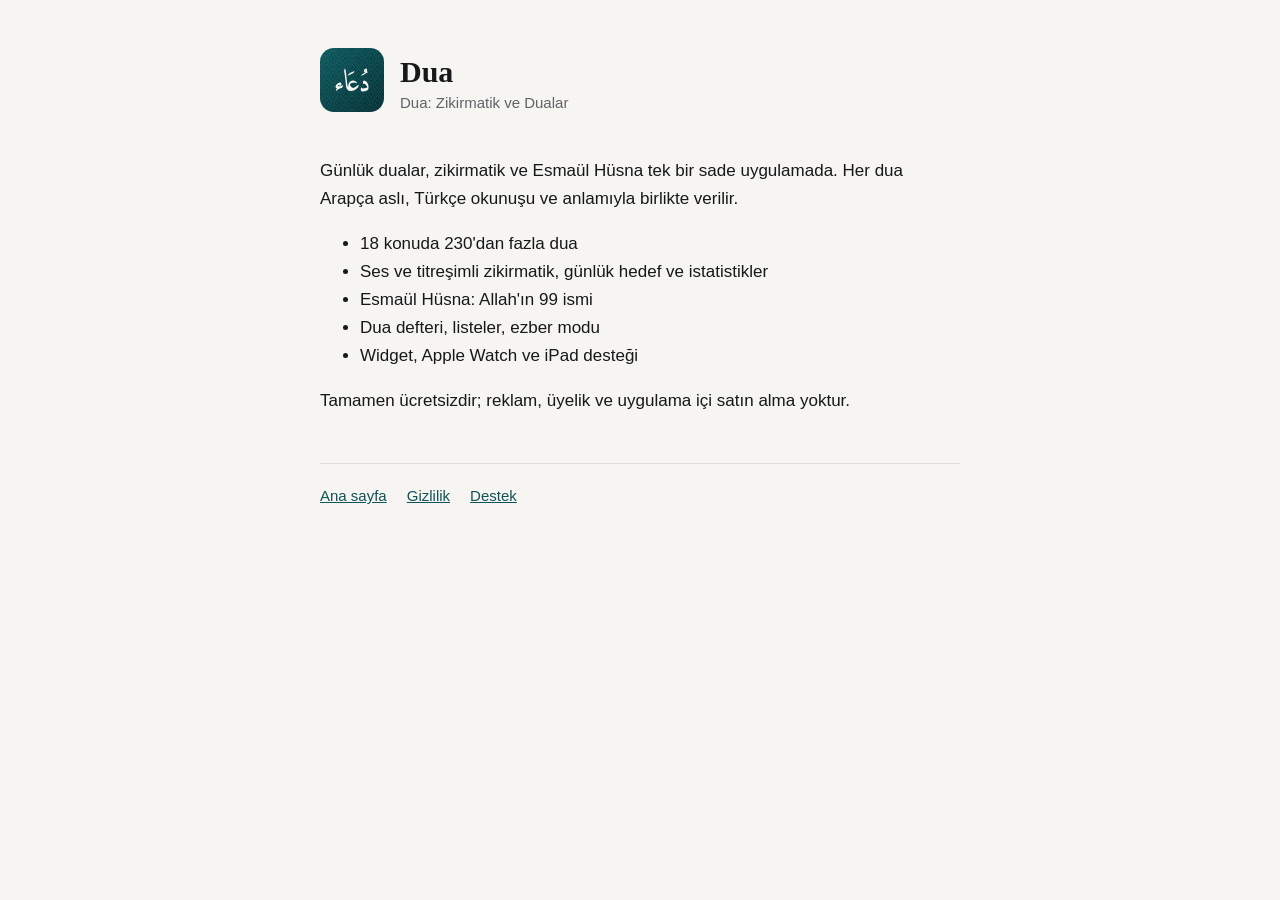
==== index.html @ a70461d5 "Dua: tanıtım, gizlilik ve destek sayfaları Co-Authored-By: Claude Fable 5.2 <noreply@anthropic.com>" ====
<!doctype html>
<html lang="tr">
<head>
<meta charset="utf-8">
<meta name="viewport" content="width=device-width, initial-scale=1">
<title>Dua: Zikirmatik ve Dualar</title>
<link rel="stylesheet" href="style.css">
</head>
<body>
<main>
<header><a href=""><img src="icon.png" alt="Dua simgesi"></a><div><h1>Dua</h1><div class="muted">Dua: Zikirmatik ve Dualar</div></div></header>
<p>Günlük dualar, zikirmatik ve Esmaül Hüsna tek bir sade uygulamada. Her dua Arapça aslı, Türkçe okunuşu ve anlamıyla birlikte verilir.</p>
<ul>
<li>18 konuda 230&#39;dan fazla dua</li>
<li>Ses ve titreşimli zikirmatik, günlük hedef ve istatistikler</li>
<li>Esmaül Hüsna: Allah&#39;ın 99 ismi</li>
<li>Dua defteri, listeler, ezber modu</li>
<li>Widget, Apple Watch ve iPad desteği</li>
</ul>
<p>Tamamen ücretsizdir; reklam, üyelik ve uygulama içi satın alma yoktur.</p>
<nav><a href="">Ana sayfa</a><a href="gizlilik/">Gizlilik</a><a href="destek/">Destek</a></nav>
</main>
</body>
</html>
---- style.css ----
:root { --bg: #f6f5f1; --surface: #ffffff; --ink: #16181a; --muted: #5f6368; --line: #e1dfd8; --accent: #0f5257; }
@media (prefers-color-scheme: dark) {
  :root { --bg: #0e0f10; --surface: #17181a; --ink: #ecebe6; --muted: #9da0a4; --line: #27292c; --accent: #7cc4bf; }
}
* { box-sizing: border-box; }
body { margin: 0; background: var(--bg); color: var(--ink); font: 17px/1.65 -apple-system, BlinkMacSystemFont, "Segoe UI", sans-serif; }
main { max-width: 680px; margin: 0 auto; padding: 48px 20px 80px; }
header { display: flex; align-items: center; gap: 16px; margin-bottom: 36px; }
header img { width: 64px; height: 64px; border-radius: 14px; }
header a { color: inherit; text-decoration: none; }
h1, h2 { font-family: "New York", "Iowan Old Style", Georgia, serif; line-height: 1.25; }
h1 { font-size: 30px; margin: 0; }
h2 { font-size: 20px; margin: 36px 0 8px; }
p, li { color: var(--ink); }
.muted { color: var(--muted); font-size: 15px; }
a { color: var(--accent); }
nav { margin-top: 48px; padding-top: 20px; border-top: 1px solid var(--line); display: flex; gap: 20px; flex-wrap: wrap; font-size: 15px; }
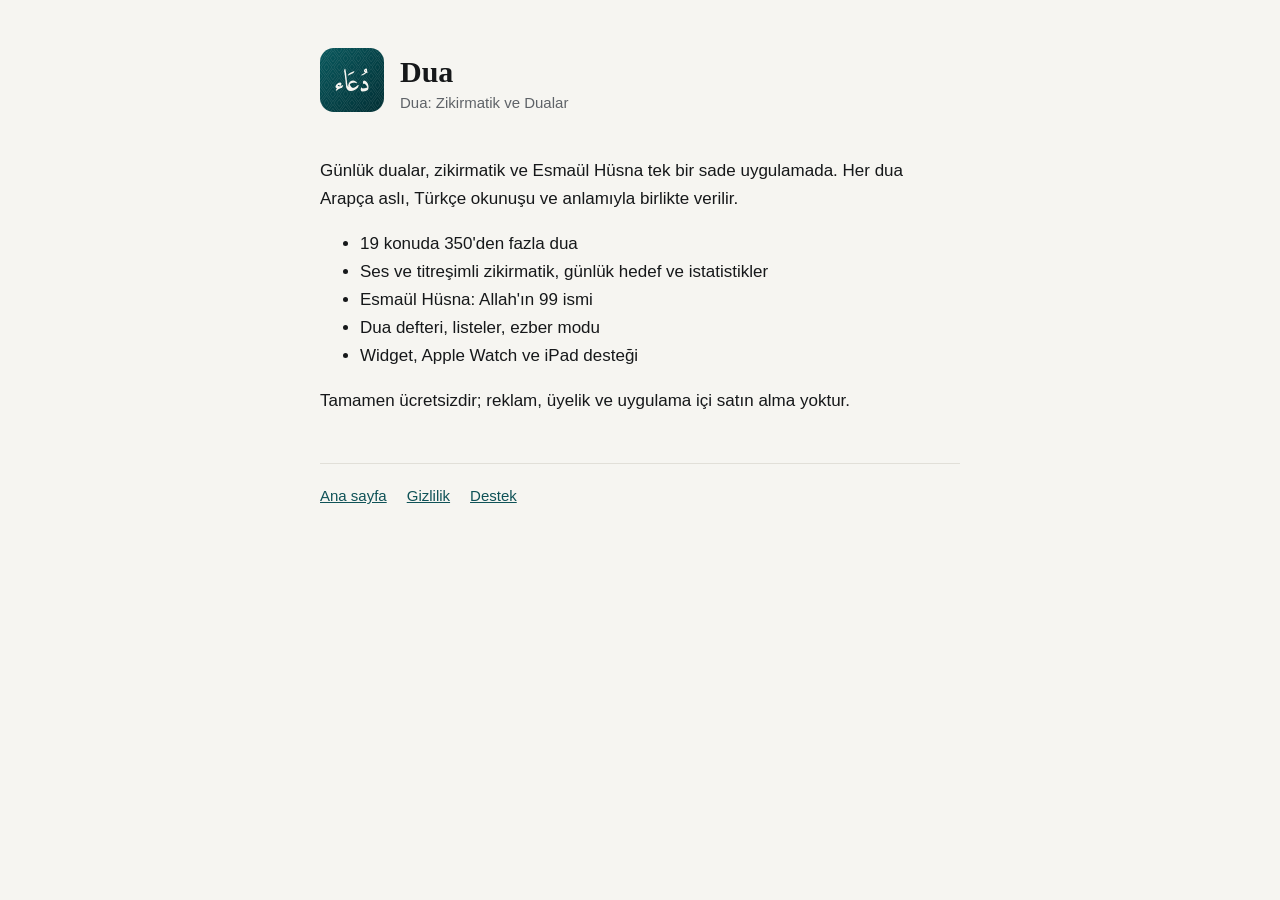
==== commit 007413b5: "Dua ve konu sayılarını güncelle Co-Authored-By: Claude Fable 5.2 <noreply@anthropic.com>" ====
--- a/index.html
+++ b/index.html
@@ -11,7 +11,7 @@
 <header><a href=""><img src="icon.png" alt="Dua simgesi"></a><div><h1>Dua</h1><div class="muted">Dua: Zikirmatik ve Dualar</div></div></header>
 <p>Günlük dualar, zikirmatik ve Esmaül Hüsna tek bir sade uygulamada. Her dua Arapça aslı, Türkçe okunuşu ve anlamıyla birlikte verilir.</p>
 <ul>
-<li>18 konuda 230&#39;dan fazla dua</li>
+<li>19 konuda 350&#39;den fazla dua</li>
 <li>Ses ve titreşimli zikirmatik, günlük hedef ve istatistikler</li>
 <li>Esmaül Hüsna: Allah&#39;ın 99 ismi</li>
 <li>Dua defteri, listeler, ezber modu</li>
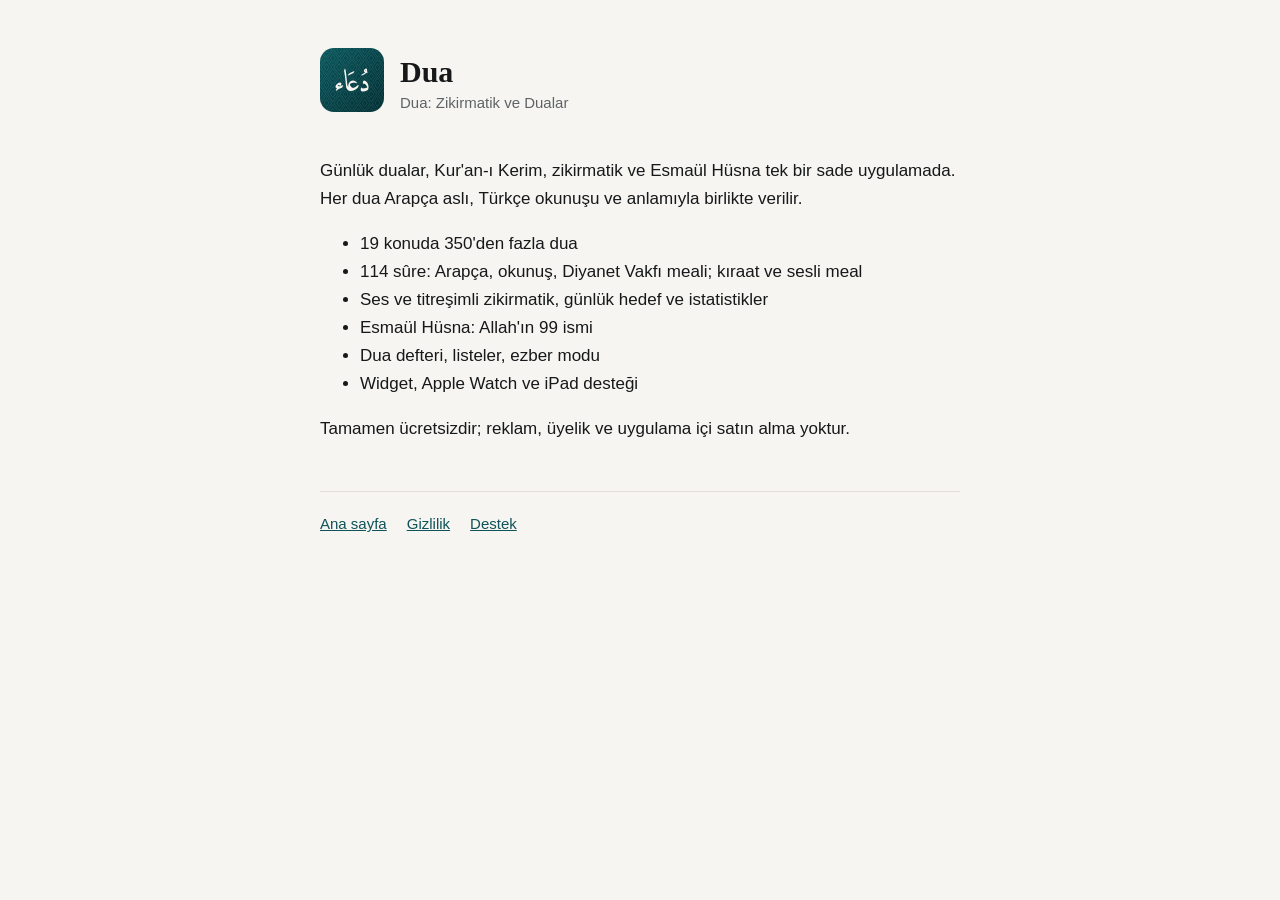
==== commit 66e1a761: "Kur'an-ı Kerim bölümünü ve sûre seslerinin internet kullanımını ekle Co-Authored-By: Claude Opus 5.5" ====
--- a/index.html
+++ b/index.html
@@ -9,9 +9,10 @@
 <body>
 <main>
 <header><a href=""><img src="icon.png" alt="Dua simgesi"></a><div><h1>Dua</h1><div class="muted">Dua: Zikirmatik ve Dualar</div></div></header>
-<p>Günlük dualar, zikirmatik ve Esmaül Hüsna tek bir sade uygulamada. Her dua Arapça aslı, Türkçe okunuşu ve anlamıyla birlikte verilir.</p>
+<p>Günlük dualar, Kur&#39;an-ı Kerim, zikirmatik ve Esmaül Hüsna tek bir sade uygulamada. Her dua Arapça aslı, Türkçe okunuşu ve anlamıyla birlikte verilir.</p>
 <ul>
 <li>19 konuda 350&#39;den fazla dua</li>
+<li>114 sûre: Arapça, okunuş, Diyanet Vakfı meali; kıraat ve sesli meal</li>
 <li>Ses ve titreşimli zikirmatik, günlük hedef ve istatistikler</li>
 <li>Esmaül Hüsna: Allah&#39;ın 99 ismi</li>
 <li>Dua defteri, listeler, ezber modu</li>
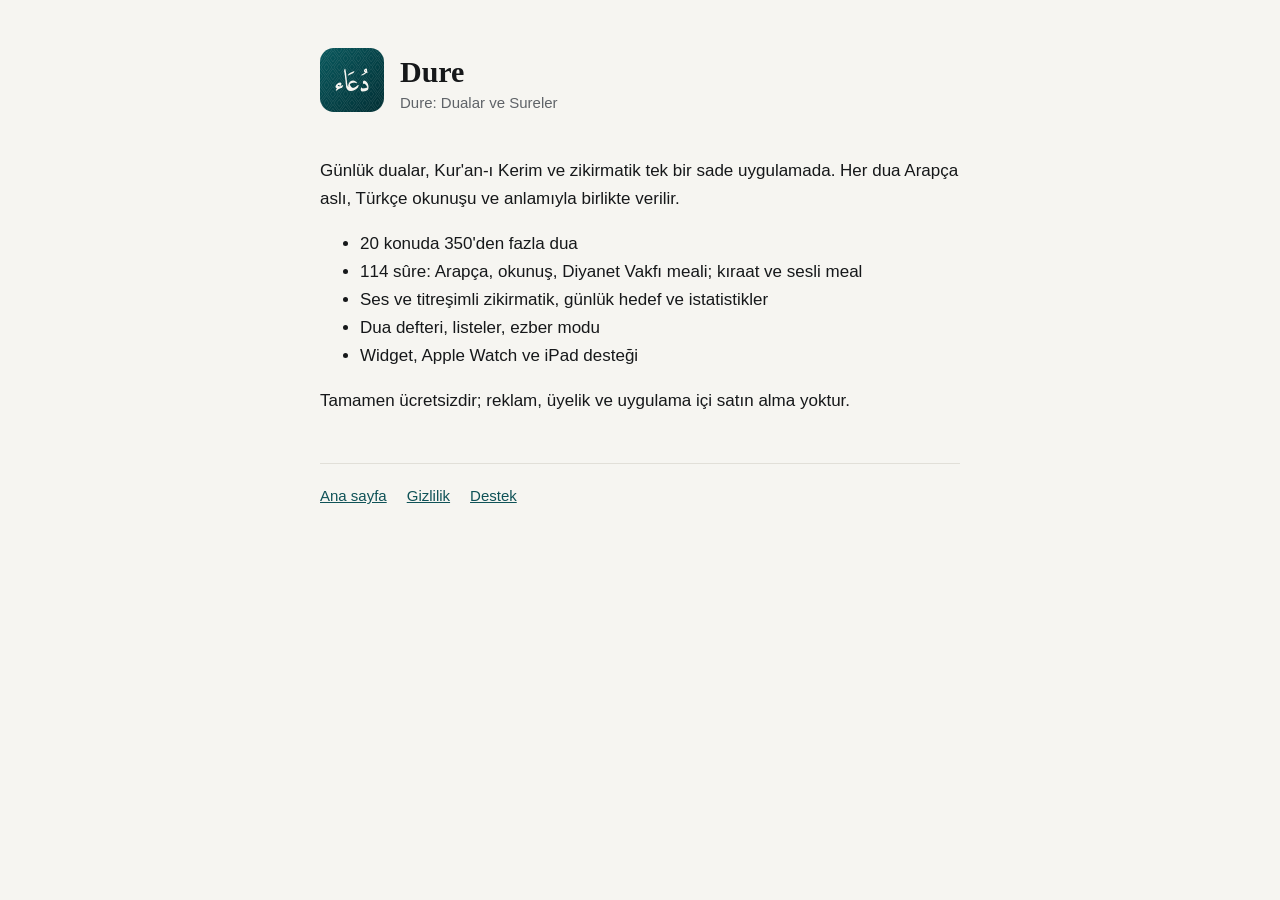
==== commit 42bbe8af: "Uygulama adı Dure oldu; Esmâ kaldırıldı, iCloud yedekleme anlatıldı - Ad: Dure: Dualar ve Sureler (s" ====
--- a/index.html
+++ b/index.html
@@ -3,18 +3,17 @@
 <head>
 <meta charset="utf-8">
 <meta name="viewport" content="width=device-width, initial-scale=1">
-<title>Dua: Zikirmatik ve Dualar</title>
+<title>Dure: Dualar ve Sureler</title>
 <link rel="stylesheet" href="style.css">
 </head>
 <body>
 <main>
-<header><a href=""><img src="icon.png" alt="Dua simgesi"></a><div><h1>Dua</h1><div class="muted">Dua: Zikirmatik ve Dualar</div></div></header>
-<p>Günlük dualar, Kur&#39;an-ı Kerim, zikirmatik ve Esmaül Hüsna tek bir sade uygulamada. Her dua Arapça aslı, Türkçe okunuşu ve anlamıyla birlikte verilir.</p>
+<header><a href=""><img src="icon.png" alt="Dure simgesi"></a><div><h1>Dure</h1><div class="muted">Dure: Dualar ve Sureler</div></div></header>
+<p>Günlük dualar, Kur&#39;an-ı Kerim ve zikirmatik tek bir sade uygulamada. Her dua Arapça aslı, Türkçe okunuşu ve anlamıyla birlikte verilir.</p>
 <ul>
-<li>19 konuda 350&#39;den fazla dua</li>
+<li>20 konuda 350&#39;den fazla dua</li>
 <li>114 sûre: Arapça, okunuş, Diyanet Vakfı meali; kıraat ve sesli meal</li>
 <li>Ses ve titreşimli zikirmatik, günlük hedef ve istatistikler</li>
-<li>Esmaül Hüsna: Allah&#39;ın 99 ismi</li>
 <li>Dua defteri, listeler, ezber modu</li>
 <li>Widget, Apple Watch ve iPad desteği</li>
 </ul>
